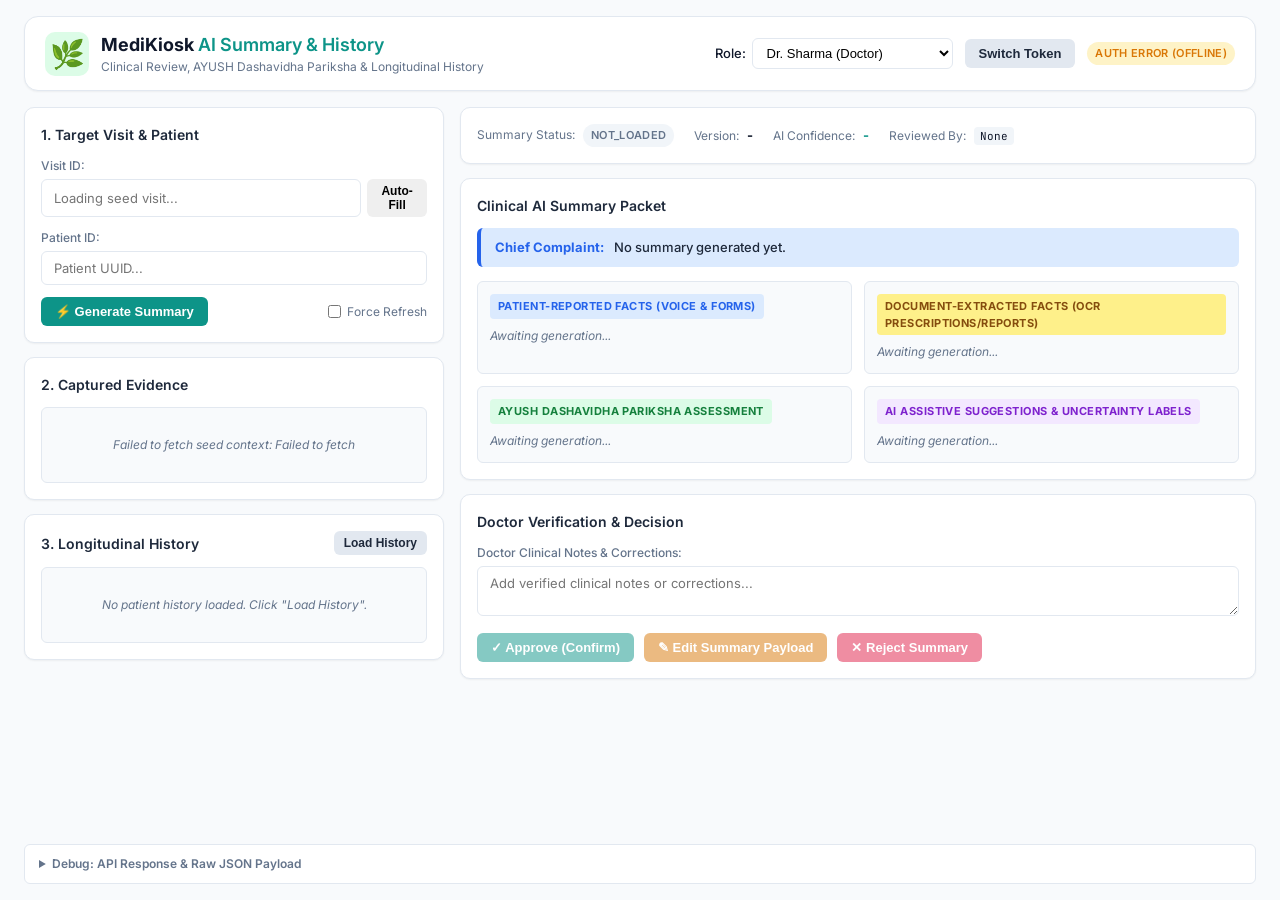
==== apps/web/index.html @ d1144e2b "AI_Summary" ====
<!DOCTYPE html>
<html lang="en">
<head>
  <meta charset="UTF-8" />
  <meta name="viewport" content="width=device-width, initial-scale=1.0" />
  <title>MediKiosk | AI Summary & History Test Console</title>
  <link rel="stylesheet" href="styles.css" />
  <link rel="preconnect" href="https://fonts.googleapis.com">
  <link rel="preconnect" href="https://fonts.gstatic.com" crossorigin>
  <link href="https://fonts.googleapis.com/css2?family=Inter:wght@400;500;600;700&family=JetBrains+Mono:wght@400;500&display=swap" rel="stylesheet">
</head>
<body>
  <div class="app-container">
    <!-- Header -->
    <header class="app-header">
      <div class="brand">
        <div class="logo-icon">🌿</div>
        <div>
          <h1>MediKiosk <span>AI Summary & History</span></h1>
          <p class="subtitle">Clinical Review, AYUSH Dashavidha Pariksha & Longitudinal History</p>
        </div>
      </div>
      <div class="auth-bar">
        <div class="role-selector">
          <label for="user-role">Role:</label>
          <select id="user-role">
            <option value="doctor" selected>Dr. Sharma (Doctor)</option>
            <option value="receptionist">Pooja Verma (Receptionist)</option>
            <option value="admin">Admin (Clinic Admin)</option>
            <option value="patient">Asha Devi (Patient)</option>
          </select>
        </div>
        <button id="btn-login" class="btn btn-secondary">Switch Token</button>
        <span id="auth-status" class="badge badge-success">Doctor Active</span>
      </div>
    </header>

    <!-- Main Workspace Split Layout -->
    <main class="main-grid">
      <!-- Left Column: Controls & Evidence -->
      <aside class="sidebar-panel">
        <!-- Target Selector Card -->
        <section class="card">
          <h2 class="card-title">1. Target Visit & Patient</h2>
          <div class="form-group">
            <label for="visit-id">Visit ID:</label>
            <div class="input-with-action">
              <input type="text" id="visit-id" placeholder="Loading seed visit..." />
              <button id="btn-load-seed" class="btn btn-sm" title="Load Seed Visit">Auto-Fill</button>
            </div>
          </div>
          <div class="form-group">
            <label for="patient-id">Patient ID:</label>
            <input type="text" id="patient-id" placeholder="Patient UUID..." />
          </div>
          <div class="button-row">
            <button id="btn-generate-summary" class="btn btn-primary">⚡ Generate Summary</button>
            <label class="checkbox-label">
              <input type="checkbox" id="chk-force-refresh" /> Force Refresh
            </label>
          </div>
        </section>

        <!-- Visit Raw Details & Inputs Card -->
        <section class="card">
          <h2 class="card-title">2. Captured Evidence</h2>
          <div id="evidence-container" class="evidence-box">
            <div class="empty-state">Click "Auto-Fill" or enter a Visit ID to inspect captured evidence.</div>
          </div>
        </section>

        <!-- Longitudinal History Card -->
        <section class="card">
          <div class="card-header-flex">
            <h2 class="card-title">3. Longitudinal History</h2>
            <button id="btn-fetch-history" class="btn btn-sm btn-secondary">Load History</button>
          </div>
          <div id="history-container" class="history-box">
            <div class="empty-state">No patient history loaded. Click "Load History".</div>
          </div>
        </section>
      </aside>

      <!-- Right Column: Live AI Summary & Doctor Review Console -->
      <section class="content-panel">
        <!-- Summary Viewer Header -->
        <div class="card summary-header-card">
          <div class="summary-status-bar">
            <div>
              <span class="label">Summary Status:</span>
              <span id="summary-badge" class="badge badge-neutral">NOT_LOADED</span>
            </div>
            <div>
              <span class="label">Version:</span>
              <strong id="summary-version">-</strong>
            </div>
            <div>
              <span class="label">AI Confidence:</span>
              <span id="summary-confidence" class="confidence-indicator">-</span>
            </div>
            <div>
              <span class="label">Reviewed By:</span>
              <span id="summary-reviewer" class="reviewer-tag">None</span>
            </div>
          </div>
        </div>

        <!-- Structured AI Clinical Summary Card -->
        <div class="card summary-body-card">
          <h2 class="card-title">Clinical AI Summary Packet</h2>
          
          <!-- Chief Complaint Banner -->
          <div id="chief-complaint-banner" class="complaint-banner">
            <span class="complaint-label">Chief Complaint:</span>
            <span id="chief-complaint-text" class="complaint-val">No summary generated yet.</span>
          </div>

          <div class="summary-sections">
            <!-- Patient Reported Facts -->
            <div class="summary-section">
              <div class="section-badge patient">Patient-Reported Facts (Voice & Forms)</div>
              <div id="patient-reported-content" class="section-content empty">Awaiting generation...</div>
            </div>

            <!-- Document Extracted Facts -->
            <div class="summary-section">
              <div class="section-badge doc">Document-Extracted Facts (OCR Prescriptions/Reports)</div>
              <div id="document-extracted-content" class="section-content empty">Awaiting generation...</div>
            </div>

            <!-- AYUSH Dashavidha Pariksha -->
            <div class="summary-section">
              <div class="section-badge ayush">AYUSH Dashavidha Pariksha Assessment</div>
              <div id="ayush-assessment-content" class="section-content empty">Awaiting generation...</div>
            </div>

            <!-- Assistive Model Suggestions & Uncertainty -->
            <div class="summary-section">
              <div class="section-badge model">AI Assistive Suggestions & Uncertainty Labels</div>
              <div id="model-suggestions-content" class="section-content empty">Awaiting generation...</div>
            </div>
          </div>
        </div>

        <!-- Doctor Review Action Console -->
        <div class="card review-action-card">
          <h2 class="card-title">Doctor Verification & Decision</h2>
          <div class="form-group">
            <label for="doctor-notes">Doctor Clinical Notes & Corrections:</label>
            <textarea id="doctor-notes" rows="2" placeholder="Add verified clinical notes or corrections..."></textarea>
          </div>
          <div class="review-buttons">
            <button id="btn-approve" class="btn btn-success" disabled>✓ Approve (Confirm)</button>
            <button id="btn-edit" class="btn btn-warning" disabled>✎ Edit Summary Payload</button>
            <button id="btn-reject" class="btn btn-danger" disabled>✕ Reject Summary</button>
          </div>
        </div>
      </section>
    </main>

    <!-- Raw JSON Inspector Drawer / Footer -->
    <footer class="app-footer">
      <details>
        <summary>Debug: API Response & Raw JSON Payload</summary>
        <pre id="raw-json-output">{}</pre>
      </details>
    </footer>
  </div>

  <script src="app.js"></script>
</body>
</html>
---- apps/web/styles.css ----
:root {
  --primary-navy: #0f172a;
  --secondary-navy: #1e293b;
  --accent-teal: #0d9488;
  --accent-teal-light: #ccfbf1;
  --accent-blue: #2563eb;
  --accent-blue-light: #dbeafe;
  --accent-amber: #d97706;
  --accent-amber-light: #fef3c7;
  --accent-rose: #e11d48;
  --accent-rose-light: #ffe4e6;
  --ayush-green: #15803d;
  --ayush-green-light: #dcfce7;
  
  --bg-page: #f8fafc;
  --bg-card: #ffffff;
  --border-color: #e2e8f0;
  --text-main: #0f172a;
  --text-muted: #64748b;
  --radius-sm: 6px;
  --radius-md: 10px;
  --radius-lg: 14px;
  --shadow-sm: 0 1px 2px rgba(0, 0, 0, 0.05);
  --shadow-md: 0 4px 6px -1px rgba(0, 0, 0, 0.07), 0 2px 4px -2px rgba(0, 0, 0, 0.05);
}

* {
  box-sizing: border-box;
  margin: 0;
  padding: 0;
}

body {
  font-family: 'Inter', system-ui, -apple-system, sans-serif;
  background-color: var(--bg-page);
  color: var(--text-main);
  line-height: 1.5;
  font-size: 14px;
}

.app-container {
  max-width: 1440px;
  margin: 0 auto;
  padding: 16px 24px;
  min-height: 100vh;
  display: flex;
  flex-direction: column;
  gap: 16px;
}

/* Header */
.app-header {
  display: flex;
  justify-content: space-between;
  align-items: center;
  background: var(--bg-card);
  padding: 14px 20px;
  border-radius: var(--radius-lg);
  border: 1px solid var(--border-color);
  box-shadow: var(--shadow-sm);
}

.brand {
  display: flex;
  align-items: center;
  gap: 12px;
}

.logo-icon {
  font-size: 28px;
  background: var(--ayush-green-light);
  width: 44px;
  height: 44px;
  display: flex;
  align-items: center;
  justify-content: center;
  border-radius: var(--radius-md);
}

.brand h1 {
  font-size: 18px;
  font-weight: 700;
  color: var(--primary-navy);
}

.brand h1 span {
  color: var(--accent-teal);
  font-weight: 600;
}

.subtitle {
  font-size: 12px;
  color: var(--text-muted);
}

.auth-bar {
  display: flex;
  align-items: center;
  gap: 12px;
}

.role-selector {
  display: flex;
  align-items: center;
  gap: 6px;
  font-size: 13px;
  font-weight: 500;
}

.role-selector select {
  padding: 6px 10px;
  border-radius: var(--radius-sm);
  border: 1px solid var(--border-color);
  background: white;
  font-size: 13px;
}

/* Badges */
.badge {
  display: inline-flex;
  align-items: center;
  padding: 3px 8px;
  border-radius: 9999px;
  font-size: 11px;
  font-weight: 600;
  letter-spacing: 0.03em;
  text-transform: uppercase;
}

.badge-success { background: var(--accent-teal-light); color: var(--accent-teal); }
.badge-warning { background: var(--accent-amber-light); color: var(--accent-amber); }
.badge-danger { background: var(--accent-rose-light); color: var(--accent-rose); }
.badge-neutral { background: #f1f5f9; color: var(--text-muted); }

/* Main Grid */
.main-grid {
  display: grid;
  grid-template-columns: 420px 1fr;
  gap: 16px;
  flex: 1;
}

/* Cards */
.card {
  background: var(--bg-card);
  border-radius: var(--radius-md);
  border: 1px solid var(--border-color);
  padding: 16px;
  box-shadow: var(--shadow-sm);
  margin-bottom: 14px;
}

.card:last-child {
  margin-bottom: 0;
}

.card-title {
  font-size: 14px;
  font-weight: 600;
  color: var(--secondary-navy);
  margin-bottom: 12px;
}

.card-header-flex {
  display: flex;
  justify-content: space-between;
  align-items: center;
  margin-bottom: 12px;
}

.card-header-flex .card-title {
  margin-bottom: 0;
}

/* Form Controls */
.form-group {
  margin-bottom: 12px;
}

.form-group label {
  display: block;
  font-size: 12px;
  font-weight: 500;
  color: var(--text-muted);
  margin-bottom: 4px;
}

.form-group input,
.form-group textarea {
  width: 100%;
  padding: 8px 12px;
  border-radius: var(--radius-sm);
  border: 1px solid var(--border-color);
  font-size: 13px;
  font-family: inherit;
  background: #ffffff;
  color: var(--text-main);
}

.form-group input:focus,
.form-group textarea:focus {
  outline: none;
  border-color: var(--accent-teal);
  box-shadow: 0 0 0 2px rgba(13, 148, 136, 0.15);
}

.input-with-action {
  display: flex;
  gap: 6px;
}

.button-row {
  display: flex;
  align-items: center;
  justify-content: space-between;
  margin-top: 8px;
}

.checkbox-label {
  display: flex;
  align-items: center;
  gap: 6px;
  font-size: 12px;
  color: var(--text-muted);
  cursor: pointer;
}

/* Buttons */
.btn {
  padding: 7px 14px;
  border-radius: var(--radius-sm);
  font-size: 13px;
  font-weight: 600;
  cursor: pointer;
  border: none;
  transition: all 0.15s ease;
  display: inline-flex;
  align-items: center;
  justify-content: center;
  gap: 6px;
}

.btn:disabled {
  opacity: 0.5;
  cursor: not-allowed;
}

.btn-primary { background: var(--accent-teal); color: white; }
.btn-primary:hover:not(:disabled) { background: #0f766e; }

.btn-secondary { background: #e2e8f0; color: var(--secondary-navy); }
.btn-secondary:hover:not(:disabled) { background: #cbd5e1; }

.btn-success { background: var(--accent-teal); color: white; }
.btn-success:hover:not(:disabled) { background: #0f766e; }

.btn-warning { background: var(--accent-amber); color: white; }
.btn-warning:hover:not(:disabled) { background: #b45309; }

.btn-danger { background: var(--accent-rose); color: white; }
.btn-danger:hover:not(:disabled) { background: #be123c; }

.btn-sm { padding: 5px 10px; font-size: 12px; }

/* Evidence & History Boxes */
.evidence-box, .history-box {
  max-height: 240px;
  overflow-y: auto;
  font-size: 12px;
  background: var(--bg-page);
  border-radius: var(--radius-sm);
  padding: 10px;
  border: 1px solid var(--border-color);
}

.empty-state {
  color: var(--text-muted);
  text-align: center;
  padding: 18px 8px;
  font-style: italic;
}

.evidence-item {
  background: white;
  padding: 8px 10px;
  border-radius: var(--radius-sm);
  border-left: 3px solid var(--accent-teal);
  margin-bottom: 6px;
  box-shadow: var(--shadow-sm);
}

.evidence-meta {
  font-size: 10px;
  color: var(--text-muted);
  margin-bottom: 2px;
  font-weight: 600;
  text-transform: uppercase;
}

/* Summary Header Status Bar */
.summary-status-bar {
  display: flex;
  flex-wrap: wrap;
  align-items: center;
  gap: 20px;
  font-size: 13px;
}

.summary-status-bar .label {
  color: var(--text-muted);
  font-size: 12px;
  margin-right: 4px;
}

.confidence-indicator {
  font-weight: 700;
  color: var(--accent-teal);
}

.reviewer-tag {
  font-family: 'JetBrains Mono', monospace;
  font-size: 11px;
  background: #f1f5f9;
  padding: 2px 6px;
  border-radius: 4px;
}

/* Complaint Banner */
.complaint-banner {
  background: var(--accent-blue-light);
  border-left: 4px solid var(--accent-blue);
  padding: 10px 14px;
  border-radius: var(--radius-sm);
  margin-bottom: 14px;
  font-size: 13px;
}

.complaint-label {
  font-weight: 700;
  color: var(--accent-blue);
  margin-right: 6px;
}

.complaint-val {
  color: var(--secondary-navy);
  font-weight: 500;
}

/* Summary Sections */
.summary-sections {
  display: grid;
  grid-template-columns: 1fr 1fr;
  gap: 12px;
}

.summary-section {
  background: var(--bg-page);
  border: 1px solid var(--border-color);
  border-radius: var(--radius-sm);
  padding: 12px;
}

.section-badge {
  font-size: 11px;
  font-weight: 700;
  text-transform: uppercase;
  letter-spacing: 0.04em;
  padding: 4px 8px;
  border-radius: 4px;
  display: inline-block;
  margin-bottom: 8px;
}

.section-badge.patient { background: var(--accent-blue-light); color: var(--accent-blue); }
.section-badge.doc { background: #fef08a; color: #854d0e; }
.section-badge.ayush { background: var(--ayush-green-light); color: var(--ayush-green); }
.section-badge.model { background: #f3e8ff; color: #7e22ce; }

.section-content {
  font-size: 12px;
}

.section-content.empty {
  color: var(--text-muted);
  font-style: italic;
}

.fact-row {
  display: flex;
  justify-content: space-between;
  margin-bottom: 4px;
  padding-bottom: 4px;
  border-bottom: 1px dashed var(--border-color);
}

.fact-key {
  font-weight: 600;
  color: var(--secondary-navy);
}

.fact-val {
  color: var(--text-main);
  text-align: right;
}

.ayush-card-grid {
  display: flex;
  flex-direction: column;
  gap: 6px;
}

.ayush-chip {
  background: white;
  padding: 6px 8px;
  border-radius: var(--radius-sm);
  border: 1px solid var(--border-color);
}

.ayush-label {
  font-weight: 700;
  color: var(--ayush-green);
  font-size: 11px;
  margin-bottom: 2px;
}

.suggestion-item {
  background: white;
  border-left: 3px solid #a855f7;
  padding: 6px 8px;
  border-radius: var(--radius-sm);
  margin-bottom: 6px;
}

.uncertainty-item {
  background: #fff1f2;
  border-left: 3px solid var(--accent-rose);
  padding: 6px 8px;
  border-radius: var(--radius-sm);
  margin-top: 6px;
  color: #9f1239;
}

/* Review Actions */
.review-action-card {
  margin-top: 14px;
}

.review-buttons {
  display: flex;
  gap: 10px;
  margin-top: 8px;
}

/* Footer Debug Drawer */
.app-footer {
  margin-top: auto;
  background: var(--bg-card);
  padding: 10px 14px;
  border-radius: var(--radius-sm);
  border: 1px solid var(--border-color);
  font-size: 12px;
}

.app-footer details summary {
  cursor: pointer;
  font-weight: 600;
  color: var(--text-muted);
}

.app-footer pre {
  margin-top: 8px;
  background: var(--primary-navy);
  color: #a7f3d0;
  padding: 10px;
  border-radius: var(--radius-sm);
  font-family: 'JetBrains Mono', monospace;
  font-size: 11px;
  overflow-x: auto;
  max-height: 200px;
}

/* History Timeline Cards */
.history-visit-card {
  background: white;
  border: 1px solid var(--border-color);
  border-radius: var(--radius-sm);
  padding: 8px;
  margin-bottom: 8px;
}

.history-visit-header {
  display: flex;
  justify-content: space-between;
  font-weight: 600;
  color: var(--secondary-navy);
  margin-bottom: 4px;
}

.medication-tag {
  display: inline-block;
  background: var(--accent-teal-light);
  color: var(--accent-teal);
  padding: 2px 6px;
  border-radius: 4px;
  font-size: 11px;
  font-weight: 600;
  margin: 2px;
}
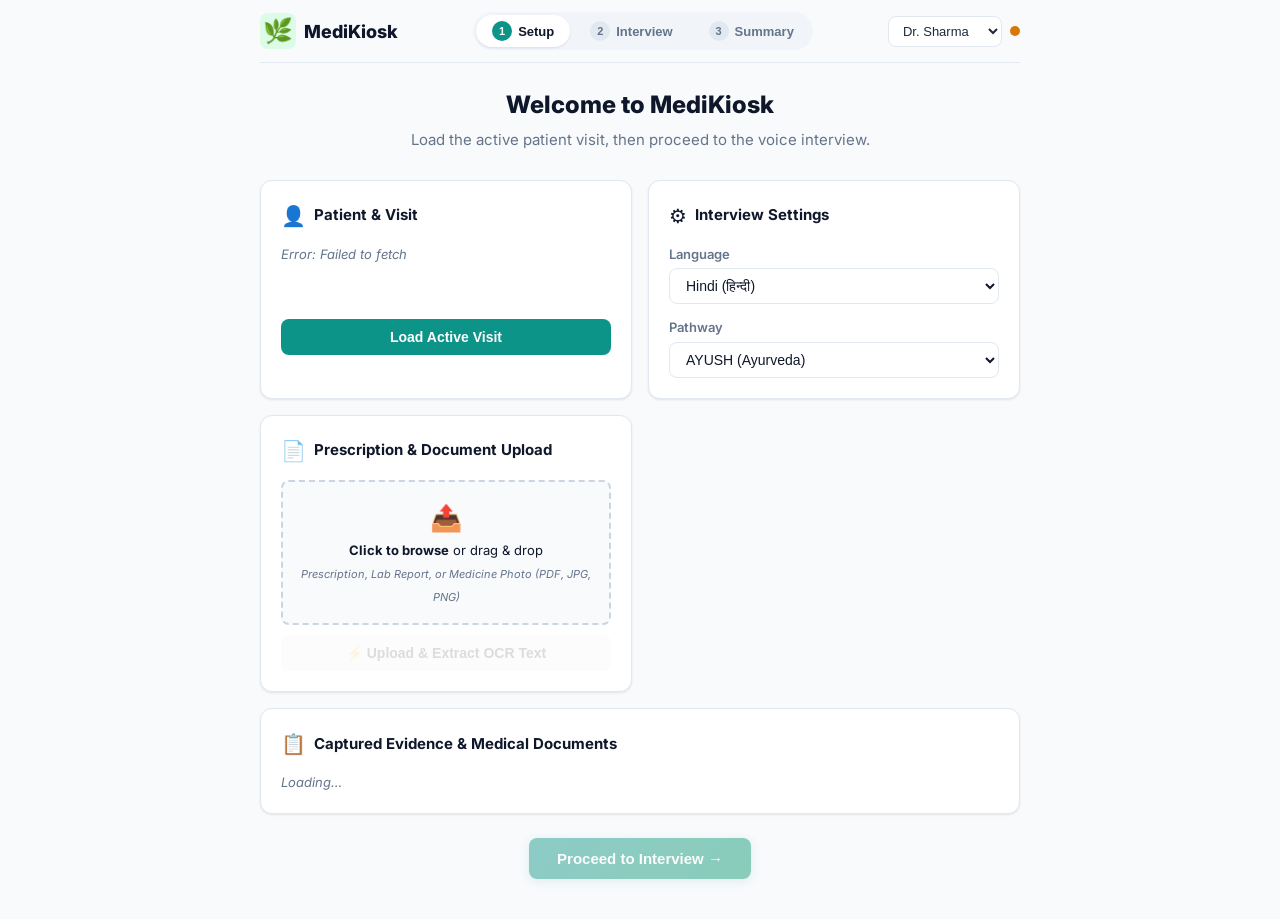
==== commit d24b7f39: "Interview_section_added" ====
--- a/apps/web/index.html
+++ b/apps/web/index.html
@@ -3,168 +3,289 @@
 <head>
   <meta charset="UTF-8" />
   <meta name="viewport" content="width=device-width, initial-scale=1.0" />
-  <title>MediKiosk | AI Summary & History Test Console</title>
+  <title>MediKiosk | Patient Intake Kiosk</title>
   <link rel="stylesheet" href="styles.css" />
   <link rel="preconnect" href="https://fonts.googleapis.com">
   <link rel="preconnect" href="https://fonts.gstatic.com" crossorigin>
-  <link href="https://fonts.googleapis.com/css2?family=Inter:wght@400;500;600;700&family=JetBrains+Mono:wght@400;500&display=swap" rel="stylesheet">
+  <link href="https://fonts.googleapis.com/css2?family=Inter:wght@400;500;600;700;800&display=swap" rel="stylesheet">
 </head>
 <body>
-  <div class="app-container">
-    <!-- Header -->
-    <header class="app-header">
-      <div class="brand">
-        <div class="logo-icon">🌿</div>
-        <div>
-          <h1>MediKiosk <span>AI Summary & History</span></h1>
-          <p class="subtitle">Clinical Review, AYUSH Dashavidha Pariksha & Longitudinal History</p>
-        </div>
-      </div>
-      <div class="auth-bar">
-        <div class="role-selector">
-          <label for="user-role">Role:</label>
-          <select id="user-role">
-            <option value="doctor" selected>Dr. Sharma (Doctor)</option>
-            <option value="receptionist">Pooja Verma (Receptionist)</option>
-            <option value="admin">Admin (Clinic Admin)</option>
-            <option value="patient">Asha Devi (Patient)</option>
-          </select>
-        </div>
-        <button id="btn-login" class="btn btn-secondary">Switch Token</button>
-        <span id="auth-status" class="badge badge-success">Doctor Active</span>
+  <div class="app-shell">
+    <!-- ───── Top Nav ───── -->
+    <header class="topbar">
+      <div class="topbar-brand">
+        <span class="brand-icon">🌿</span>
+        <span class="brand-name">MediKiosk</span>
+      </div>
+      <nav class="step-nav" id="step-nav">
+        <button class="step-tab active" data-step="1"><span class="step-num">1</span> Setup</button>
+        <button class="step-tab" data-step="2"><span class="step-num">2</span> Interview</button>
+        <button class="step-tab" data-step="3"><span class="step-num">3</span> Summary</button>
+      </nav>
+      <div class="topbar-meta">
+        <select id="user-role" class="role-select">
+          <option value="doctor" selected>Dr. Sharma</option>
+          <option value="receptionist">Receptionist</option>
+          <option value="admin">Admin</option>
+          <option value="patient">Patient</option>
+        </select>
+        <span id="auth-status" class="status-dot green"></span>
       </div>
     </header>
 
-    <!-- Main Workspace Split Layout -->
-    <main class="main-grid">
-      <!-- Left Column: Controls & Evidence -->
-      <aside class="sidebar-panel">
-        <!-- Target Selector Card -->
-        <section class="card">
-          <h2 class="card-title">1. Target Visit & Patient</h2>
-          <div class="form-group">
-            <label for="visit-id">Visit ID:</label>
-            <div class="input-with-action">
-              <input type="text" id="visit-id" placeholder="Loading seed visit..." />
-              <button id="btn-load-seed" class="btn btn-sm" title="Load Seed Visit">Auto-Fill</button>
+    <!-- ═══════════════════ STEP 1: SETUP ═══════════════════ -->
+    <section class="step-panel active" id="step-1">
+      <div class="step-hero">
+        <h2>Welcome to MediKiosk</h2>
+        <p>Load the active patient visit, then proceed to the voice interview.</p>
+      </div>
+
+      <div class="setup-grid">
+        <!-- Patient Card -->
+        <div class="setup-card" id="patient-card">
+          <div class="setup-card-header">
+            <span class="setup-card-icon">👤</span>
+            <h3>Patient & Visit</h3>
+          </div>
+          <div id="patient-info" class="patient-info-box">
+            <p class="muted-text">Click "Load Visit" to fetch the active patient.</p>
+          </div>
+          <button id="btn-load-seed" class="btn btn-primary full-w">Load Active Visit</button>
+          <!-- Hidden fields for IDs -->
+          <input type="hidden" id="visit-id" />
+          <input type="hidden" id="patient-id" />
+        </div>
+
+        <!-- Config Card -->
+        <div class="setup-card">
+          <div class="setup-card-header">
+            <span class="setup-card-icon">⚙️</span>
+            <h3>Interview Settings</h3>
+          </div>
+          <div class="config-form">
+            <label>Language
+              <select id="interview-lang">
+                <option value="en">English</option>
+                <option value="hi" selected>Hindi (हिन्दी)</option>
+              </select>
+            </label>
+            <label>Pathway
+              <select id="interview-pathway">
+                <option value="ALLOPATHIC">General (Allopathic)</option>
+                <option value="AYUSH" selected>AYUSH (Ayurveda)</option>
+              </select>
+            </label>
+          </div>
+        </div>
+
+        <!-- Document / Prescription Upload Card -->
+        <div class="setup-card">
+          <div class="setup-card-header">
+            <span class="setup-card-icon">📄</span>
+            <h3>Prescription & Document Upload</h3>
+          </div>
+          <div class="upload-box" id="upload-dropzone">
+            <input type="file" id="doc-file-input" accept="image/*,.pdf" class="file-input-hidden" />
+            <div class="upload-drop-content" id="drop-prompt">
+              <span class="upload-icon">📤</span>
+              <p><strong>Click to browse</strong> or drag & drop</p>
+              <small class="muted-text">Prescription, Lab Report, or Medicine Photo (PDF, JPG, PNG)</small>
             </div>
-          </div>
-          <div class="form-group">
-            <label for="patient-id">Patient ID:</label>
-            <input type="text" id="patient-id" placeholder="Patient UUID..." />
-          </div>
-          <div class="button-row">
-            <button id="btn-generate-summary" class="btn btn-primary">⚡ Generate Summary</button>
-            <label class="checkbox-label">
-              <input type="checkbox" id="chk-force-refresh" /> Force Refresh
-            </label>
-          </div>
-        </section>
-
-        <!-- Visit Raw Details & Inputs Card -->
-        <section class="card">
-          <h2 class="card-title">2. Captured Evidence</h2>
-          <div id="evidence-container" class="evidence-box">
-            <div class="empty-state">Click "Auto-Fill" or enter a Visit ID to inspect captured evidence.</div>
-          </div>
-        </section>
-
-        <!-- Longitudinal History Card -->
-        <section class="card">
-          <div class="card-header-flex">
-            <h2 class="card-title">3. Longitudinal History</h2>
-            <button id="btn-fetch-history" class="btn btn-sm btn-secondary">Load History</button>
-          </div>
-          <div id="history-container" class="history-box">
-            <div class="empty-state">No patient history loaded. Click "Load History".</div>
-          </div>
-        </section>
-      </aside>
-
-      <!-- Right Column: Live AI Summary & Doctor Review Console -->
-      <section class="content-panel">
-        <!-- Summary Viewer Header -->
-        <div class="card summary-header-card">
-          <div class="summary-status-bar">
-            <div>
-              <span class="label">Summary Status:</span>
-              <span id="summary-badge" class="badge badge-neutral">NOT_LOADED</span>
+            <div id="file-chosen-preview" class="file-chosen hidden">
+              <span id="chosen-file-name" class="chosen-name">filename.pdf</span>
+              <button type="button" id="btn-clear-file" class="btn-clear">✕</button>
             </div>
-            <div>
-              <span class="label">Version:</span>
-              <strong id="summary-version">-</strong>
+          </div>
+          <button id="btn-upload-doc" class="btn btn-secondary full-w" style="margin-top: 10px;" disabled>
+            ⚡ Upload & Extract OCR Text
+          </button>
+          <div id="upload-status" class="status-bar hidden" style="margin-top: 8px;"></div>
+        </div>
+
+        <!-- Evidence Card -->
+        <div class="setup-card wide">
+          <div class="setup-card-header">
+            <span class="setup-card-icon">📋</span>
+            <h3>Captured Evidence & Medical Documents</h3>
+          </div>
+          <div id="evidence-container" class="evidence-list">
+            <p class="muted-text">Evidence will appear after loading a visit.</p>
+          </div>
+        </div>
+      </div>
+
+      <div class="step-footer">
+        <button id="btn-goto-interview" class="btn btn-accent btn-lg" disabled>
+          Proceed to Interview →
+        </button>
+      </div>
+    </section>
+
+    <!-- ═══════════════════ STEP 2: INTERVIEW ═══════════════════ -->
+    <section class="step-panel" id="step-2">
+
+      <!-- 2A: Initial Intake (before any question is asked) -->
+      <div id="interview-intake" class="interview-pane">
+        <div class="intake-header">
+          <h2 id="intake-title">🎙️ Describe Your Health Concern</h2>
+          <p id="intake-subtitle">Select language, then speak or type your symptoms. Hindi is automatically transcribed & translated.</p>
+          
+          <!-- Prominent Language Selector Pills -->
+          <div class="lang-pills-row">
+            <span class="lang-pill-label">Interview Language:</span>
+            <div class="lang-pills">
+              <button type="button" class="lang-pill" data-lang="en" id="btn-lang-en">🇬🇧 English</button>
+              <button type="button" class="lang-pill active" data-lang="hi" id="btn-lang-hi">🇮🇳 हिन्दी (Hindi)</button>
             </div>
-            <div>
-              <span class="label">AI Confidence:</span>
-              <span id="summary-confidence" class="confidence-indicator">-</span>
-            </div>
-            <div>
-              <span class="label">Reviewed By:</span>
-              <span id="summary-reviewer" class="reviewer-tag">None</span>
-            </div>
-          </div>
-        </div>
-
-        <!-- Structured AI Clinical Summary Card -->
-        <div class="card summary-body-card">
-          <h2 class="card-title">Clinical AI Summary Packet</h2>
-          
-          <!-- Chief Complaint Banner -->
-          <div id="chief-complaint-banner" class="complaint-banner">
-            <span class="complaint-label">Chief Complaint:</span>
-            <span id="chief-complaint-text" class="complaint-val">No summary generated yet.</span>
-          </div>
-
-          <div class="summary-sections">
-            <!-- Patient Reported Facts -->
-            <div class="summary-section">
-              <div class="section-badge patient">Patient-Reported Facts (Voice & Forms)</div>
-              <div id="patient-reported-content" class="section-content empty">Awaiting generation...</div>
-            </div>
-
-            <!-- Document Extracted Facts -->
-            <div class="summary-section">
-              <div class="section-badge doc">Document-Extracted Facts (OCR Prescriptions/Reports)</div>
-              <div id="document-extracted-content" class="section-content empty">Awaiting generation...</div>
-            </div>
-
-            <!-- AYUSH Dashavidha Pariksha -->
-            <div class="summary-section">
-              <div class="section-badge ayush">AYUSH Dashavidha Pariksha Assessment</div>
-              <div id="ayush-assessment-content" class="section-content empty">Awaiting generation...</div>
-            </div>
-
-            <!-- Assistive Model Suggestions & Uncertainty -->
-            <div class="summary-section">
-              <div class="section-badge model">AI Assistive Suggestions & Uncertainty Labels</div>
-              <div id="model-suggestions-content" class="section-content empty">Awaiting generation...</div>
-            </div>
-          </div>
-        </div>
-
-        <!-- Doctor Review Action Console -->
-        <div class="card review-action-card">
-          <h2 class="card-title">Doctor Verification & Decision</h2>
-          <div class="form-group">
-            <label for="doctor-notes">Doctor Clinical Notes & Corrections:</label>
-            <textarea id="doctor-notes" rows="2" placeholder="Add verified clinical notes or corrections..."></textarea>
-          </div>
-          <div class="review-buttons">
-            <button id="btn-approve" class="btn btn-success" disabled>✓ Approve (Confirm)</button>
-            <button id="btn-edit" class="btn btn-warning" disabled>✎ Edit Summary Payload</button>
-            <button id="btn-reject" class="btn btn-danger" disabled>✕ Reject Summary</button>
-          </div>
-        </div>
-      </section>
-    </main>
-
-    <!-- Raw JSON Inspector Drawer / Footer -->
-    <footer class="app-footer">
-      <details>
-        <summary>Debug: API Response & Raw JSON Payload</summary>
+          </div>
+        </div>
+        <textarea id="interview-initial-text" rows="3"
+          placeholder="उदा. मुझे दो दिन से पेट में तेज दर्द और हल्का बुखार है / Severe headache for 2 days..."></textarea>
+        
+        <!-- Quick Attach Prescription in Step 2 -->
+        <div class="quick-doc-bar">
+          <button type="button" id="btn-quick-attach" class="btn-attach">
+            📎 <span id="lbl-quick-attach">Attach Prescription / Medical Document</span>
+          </button>
+          <input type="file" id="quick-doc-input" accept="image/*,.pdf" class="file-input-hidden" />
+          <span id="quick-doc-status" class="quick-status-text hidden"></span>
+        </div>
+
+        <div class="intake-actions">
+          <button id="btn-record-initial" class="btn btn-mic">
+            <span class="mic-icon">🎤</span> <span id="lbl-record-initial">Record Voice</span>
+          </button>
+          <button id="btn-start-interview" class="btn btn-primary btn-lg"><span id="lbl-start-interview">Start Interview →</span></button>
+        </div>
+        <div id="intake-status" class="status-bar hidden"></div>
+      </div>
+
+      <!-- 2B: Active Question Loop -->
+      <div id="interview-active" class="interview-pane hidden">
+        <!-- Progress -->
+        <div class="progress-strip">
+          <div class="progress-meta">
+            <span id="q-counter">Question 1 of 6</span>
+            <span id="q-percent">0%</span>
+          </div>
+          <div class="progress-track"><div id="progress-fill" class="progress-fill"></div></div>
+        </div>
+
+        <!-- Question Card -->
+        <div class="question-card">
+          <span class="slot-tag" id="slot-tag">chief_complaint</span>
+          <h3 id="question-text">What is the main health problem bringing you here today?</h3>
+          <div id="options-row" class="options-row hidden"></div>
+        </div>
+
+        <!-- Answer Area -->
+        <div class="answer-area">
+          <textarea id="answer-text" rows="2" placeholder="Type your answer or press Record..."></textarea>
+          <div class="answer-actions">
+            <button id="btn-record-turn" class="btn btn-mic"><span class="mic-icon">🎤</span> Record</button>
+            <button id="btn-skip" class="btn btn-ghost">Skip</button>
+            <button id="btn-submit-answer" class="btn btn-primary">Submit →</button>
+          </div>
+          <div id="turn-status" class="status-bar hidden"></div>
+        </div>
+
+        <!-- Transcript Preview -->
+        <div id="transcript-box" class="transcript-box hidden">
+          <strong>Transcript:</strong> <span id="transcript-text"></span>
+        </div>
+
+        <!-- Extracted Facts -->
+        <div class="facts-panel">
+          <div class="facts-header">
+            <h4>Extracted Clinical Facts (<span id="facts-count">0</span>)</h4>
+            <small class="muted-text">Standardized in English</small>
+          </div>
+          <div id="facts-list" class="facts-list">
+            <p class="muted-text">No facts extracted yet.</p>
+          </div>
+        </div>
+
+        <!-- Red Flags -->
+        <div id="red-flags" class="red-flag-banner hidden"></div>
+
+        <!-- Controls -->
+        <div class="interview-controls">
+          <button id="btn-restart" class="btn btn-ghost">🔄 Restart</button>
+          <button id="btn-complete" class="btn btn-accent btn-lg">✓ Complete Interview & Generate Summary</button>
+        </div>
+      </div>
+    </section>
+
+    <!-- ═══════════════════ STEP 3: SUMMARY & REVIEW ═══════════════════ -->
+    <section class="step-panel" id="step-3">
+      <div class="summary-header">
+        <h2>AI Clinical Summary</h2>
+        <div class="summary-meta-row">
+          <span class="meta-item">Status: <strong id="summary-badge" class="badge badge-neutral">NOT LOADED</strong></span>
+          <span class="meta-item">Version: <strong id="summary-version">—</strong></span>
+          <span class="meta-item">Confidence: <strong id="summary-confidence" class="confidence">—</strong></span>
+          <span class="meta-item">Reviewer: <strong id="summary-reviewer" class="mono">None</strong></span>
+        </div>
+      </div>
+
+      <!-- Chief Complaint -->
+      <div class="cc-banner">
+        <span class="cc-label">Chief Complaint</span>
+        <span id="chief-complaint-text">No summary generated yet.</span>
+      </div>
+
+      <!-- Sections Grid -->
+      <div class="summary-grid">
+        <div class="summary-tile patient">
+          <h4>Patient-Reported Facts</h4>
+          <div id="patient-reported-content" class="tile-body muted-text">Awaiting generation…</div>
+        </div>
+        <div class="summary-tile doc">
+          <h4>Document-Extracted (OCR)</h4>
+          <div id="document-extracted-content" class="tile-body muted-text">Awaiting generation…</div>
+        </div>
+        <div class="summary-tile ayush">
+          <h4>AYUSH Assessment</h4>
+          <div id="ayush-assessment-content" class="tile-body muted-text">Awaiting generation…</div>
+        </div>
+        <div class="summary-tile ai">
+          <h4>AI Suggestions & Uncertainty</h4>
+          <div id="model-suggestions-content" class="tile-body muted-text">Awaiting generation…</div>
+        </div>
+      </div>
+
+      <!-- Generate / Refresh -->
+      <div class="summary-actions-top">
+        <button id="btn-generate-summary" class="btn btn-primary">⚡ Generate / Refresh Summary</button>
+        <label class="check-label"><input type="checkbox" id="chk-force-refresh" /> Force Refresh</label>
+      </div>
+
+      <!-- Doctor Review -->
+      <div class="review-panel">
+        <h3>Doctor Verification</h3>
+        <textarea id="doctor-notes" rows="2" placeholder="Add clinical notes or corrections…"></textarea>
+        <div class="review-actions">
+          <button id="btn-approve" class="btn btn-approve" disabled>✓ Approve</button>
+          <button id="btn-edit" class="btn btn-edit-action" disabled>✎ Edit</button>
+          <button id="btn-reject" class="btn btn-reject" disabled>✕ Reject</button>
+        </div>
+      </div>
+
+      <!-- History -->
+      <details class="history-drawer">
+        <summary>📂 Patient Longitudinal History</summary>
+        <div id="history-container" class="history-body">
+          <p class="muted-text">Click to load history.</p>
+        </div>
+        <button id="btn-fetch-history" class="btn btn-ghost" style="margin-top:8px;">Load History</button>
+      </details>
+
+      <!-- Debug -->
+      <details class="debug-drawer">
+        <summary>🔧 Debug: Raw API JSON</summary>
         <pre id="raw-json-output">{}</pre>
       </details>
-    </footer>
+    </section>
   </div>
 
   <script src="app.js"></script>
--- a/apps/web/styles.css
+++ b/apps/web/styles.css
@@ -1,238 +1,205 @@
+/* ═══════════════════════════════════════════════════════
+   MediKiosk — Simplified Kiosk Frontend
+   Clean step-based UI for patient intake
+   ═══════════════════════════════════════════════════════ */
+
 :root {
-  --primary-navy: #0f172a;
-  --secondary-navy: #1e293b;
-  --accent-teal: #0d9488;
-  --accent-teal-light: #ccfbf1;
-  --accent-blue: #2563eb;
-  --accent-blue-light: #dbeafe;
-  --accent-amber: #d97706;
-  --accent-amber-light: #fef3c7;
-  --accent-rose: #e11d48;
-  --accent-rose-light: #ffe4e6;
-  --ayush-green: #15803d;
-  --ayush-green-light: #dcfce7;
-  
-  --bg-page: #f8fafc;
-  --bg-card: #ffffff;
-  --border-color: #e2e8f0;
-  --text-main: #0f172a;
-  --text-muted: #64748b;
-  --radius-sm: 6px;
-  --radius-md: 10px;
-  --radius-lg: 14px;
-  --shadow-sm: 0 1px 2px rgba(0, 0, 0, 0.05);
-  --shadow-md: 0 4px 6px -1px rgba(0, 0, 0, 0.07), 0 2px 4px -2px rgba(0, 0, 0, 0.05);
-}
-
-* {
-  box-sizing: border-box;
-  margin: 0;
-  padding: 0;
-}
+  --navy-900: #0f172a;
+  --navy-800: #1e293b;
+  --navy-700: #334155;
+  --slate-500: #64748b;
+  --slate-300: #cbd5e1;
+  --slate-200: #e2e8f0;
+  --slate-100: #f1f5f9;
+  --slate-50:  #f8fafc;
+  --white:     #ffffff;
+
+  --teal-600: #0d9488;
+  --teal-500: #14b8a6;
+  --teal-100: #ccfbf1;
+  --teal-50:  #f0fdfa;
+
+  --blue-600: #2563eb;
+  --blue-100: #dbeafe;
+
+  --amber-600: #d97706;
+  --amber-100: #fef3c7;
+
+  --rose-600: #e11d48;
+  --rose-100: #ffe4e6;
+
+  --green-700: #15803d;
+  --green-100: #dcfce7;
+
+  --purple-600: #7c3aed;
+  --purple-100: #f3e8ff;
+
+  --radius: 12px;
+  --radius-sm: 8px;
+  --shadow: 0 1px 3px rgba(0,0,0,0.06), 0 1px 2px rgba(0,0,0,0.04);
+  --shadow-lg: 0 10px 15px -3px rgba(0,0,0,0.08), 0 4px 6px -4px rgba(0,0,0,0.04);
+}
+
+/* ── Reset & Base ── */
+*, *::before, *::after { box-sizing: border-box; margin: 0; padding: 0; }
 
 body {
   font-family: 'Inter', system-ui, -apple-system, sans-serif;
-  background-color: var(--bg-page);
-  color: var(--text-main);
+  background: var(--slate-50);
+  color: var(--navy-900);
   line-height: 1.5;
+  font-size: 15px;
+  min-height: 100vh;
+}
+
+/* ── App Shell ── */
+.app-shell {
+  max-width: 800px;
+  margin: 0 auto;
+  padding: 0 20px 40px;
+}
+
+/* ── Top Bar ── */
+.topbar {
+  display: flex;
+  align-items: center;
+  justify-content: space-between;
+  padding: 12px 0;
+  border-bottom: 1px solid var(--slate-200);
+  margin-bottom: 24px;
+  position: sticky;
+  top: 0;
+  background: var(--slate-50);
+  z-index: 100;
+}
+
+.topbar-brand {
+  display: flex;
+  align-items: center;
+  gap: 8px;
+}
+
+.brand-icon {
+  font-size: 24px;
+  width: 36px;
+  height: 36px;
+  display: flex;
+  align-items: center;
+  justify-content: center;
+  background: var(--green-100);
+  border-radius: var(--radius-sm);
+}
+
+.brand-name {
+  font-weight: 800;
+  font-size: 18px;
+  color: var(--navy-900);
+}
+
+/* Step Nav */
+.step-nav {
+  display: flex;
+  gap: 4px;
+  background: var(--slate-100);
+  border-radius: 999px;
+  padding: 3px;
+}
+
+.step-tab {
+  display: flex;
+  align-items: center;
+  gap: 6px;
+  padding: 6px 16px;
+  border: none;
+  background: transparent;
+  border-radius: 999px;
+  font-size: 13px;
+  font-weight: 600;
+  color: var(--slate-500);
+  cursor: pointer;
+  transition: all 0.2s;
+}
+
+.step-tab.active {
+  background: var(--white);
+  color: var(--navy-900);
+  box-shadow: var(--shadow);
+}
+
+.step-tab.completed {
+  color: var(--teal-600);
+}
+
+.step-num {
+  display: inline-flex;
+  align-items: center;
+  justify-content: center;
+  width: 20px;
+  height: 20px;
+  border-radius: 50%;
+  background: var(--slate-200);
+  font-size: 11px;
+  font-weight: 700;
+}
+
+.step-tab.active .step-num {
+  background: var(--teal-600);
+  color: var(--white);
+}
+
+.step-tab.completed .step-num {
+  background: var(--teal-100);
+  color: var(--teal-600);
+}
+
+.topbar-meta {
+  display: flex;
+  align-items: center;
+  gap: 8px;
+}
+
+.role-select {
+  padding: 6px 10px;
+  border-radius: var(--radius-sm);
+  border: 1px solid var(--slate-200);
+  font-size: 13px;
+  font-weight: 500;
+  background: var(--white);
+  color: var(--navy-800);
+}
+
+.status-dot {
+  width: 10px;
+  height: 10px;
+  border-radius: 50%;
+  display: inline-block;
+}
+
+.status-dot.green { background: var(--teal-500); box-shadow: 0 0 6px var(--teal-500); }
+.status-dot.red   { background: var(--rose-600); }
+.status-dot.amber { background: var(--amber-600); }
+
+/* ── Step Panels ── */
+.step-panel {
+  display: none;
+  animation: fadeIn 0.3s ease;
+}
+
+.step-panel.active { display: block; }
+
+@keyframes fadeIn {
+  from { opacity: 0; transform: translateY(8px); }
+  to   { opacity: 1; transform: translateY(0); }
+}
+
+/* ── Buttons ── */
+.btn {
+  padding: 10px 20px;
+  border: none;
+  border-radius: var(--radius-sm);
   font-size: 14px;
-}
-
-.app-container {
-  max-width: 1440px;
-  margin: 0 auto;
-  padding: 16px 24px;
-  min-height: 100vh;
-  display: flex;
-  flex-direction: column;
-  gap: 16px;
-}
-
-/* Header */
-.app-header {
-  display: flex;
-  justify-content: space-between;
-  align-items: center;
-  background: var(--bg-card);
-  padding: 14px 20px;
-  border-radius: var(--radius-lg);
-  border: 1px solid var(--border-color);
-  box-shadow: var(--shadow-sm);
-}
-
-.brand {
-  display: flex;
-  align-items: center;
-  gap: 12px;
-}
-
-.logo-icon {
-  font-size: 28px;
-  background: var(--ayush-green-light);
-  width: 44px;
-  height: 44px;
-  display: flex;
-  align-items: center;
-  justify-content: center;
-  border-radius: var(--radius-md);
-}
-
-.brand h1 {
-  font-size: 18px;
-  font-weight: 700;
-  color: var(--primary-navy);
-}
-
-.brand h1 span {
-  color: var(--accent-teal);
-  font-weight: 600;
-}
-
-.subtitle {
-  font-size: 12px;
-  color: var(--text-muted);
-}
-
-.auth-bar {
-  display: flex;
-  align-items: center;
-  gap: 12px;
-}
-
-.role-selector {
-  display: flex;
-  align-items: center;
-  gap: 6px;
-  font-size: 13px;
-  font-weight: 500;
-}
-
-.role-selector select {
-  padding: 6px 10px;
-  border-radius: var(--radius-sm);
-  border: 1px solid var(--border-color);
-  background: white;
-  font-size: 13px;
-}
-
-/* Badges */
-.badge {
-  display: inline-flex;
-  align-items: center;
-  padding: 3px 8px;
-  border-radius: 9999px;
-  font-size: 11px;
-  font-weight: 600;
-  letter-spacing: 0.03em;
-  text-transform: uppercase;
-}
-
-.badge-success { background: var(--accent-teal-light); color: var(--accent-teal); }
-.badge-warning { background: var(--accent-amber-light); color: var(--accent-amber); }
-.badge-danger { background: var(--accent-rose-light); color: var(--accent-rose); }
-.badge-neutral { background: #f1f5f9; color: var(--text-muted); }
-
-/* Main Grid */
-.main-grid {
-  display: grid;
-  grid-template-columns: 420px 1fr;
-  gap: 16px;
-  flex: 1;
-}
-
-/* Cards */
-.card {
-  background: var(--bg-card);
-  border-radius: var(--radius-md);
-  border: 1px solid var(--border-color);
-  padding: 16px;
-  box-shadow: var(--shadow-sm);
-  margin-bottom: 14px;
-}
-
-.card:last-child {
-  margin-bottom: 0;
-}
-
-.card-title {
-  font-size: 14px;
-  font-weight: 600;
-  color: var(--secondary-navy);
-  margin-bottom: 12px;
-}
-
-.card-header-flex {
-  display: flex;
-  justify-content: space-between;
-  align-items: center;
-  margin-bottom: 12px;
-}
-
-.card-header-flex .card-title {
-  margin-bottom: 0;
-}
-
-/* Form Controls */
-.form-group {
-  margin-bottom: 12px;
-}
-
-.form-group label {
-  display: block;
-  font-size: 12px;
-  font-weight: 500;
-  color: var(--text-muted);
-  margin-bottom: 4px;
-}
-
-.form-group input,
-.form-group textarea {
-  width: 100%;
-  padding: 8px 12px;
-  border-radius: var(--radius-sm);
-  border: 1px solid var(--border-color);
-  font-size: 13px;
-  font-family: inherit;
-  background: #ffffff;
-  color: var(--text-main);
-}
-
-.form-group input:focus,
-.form-group textarea:focus {
-  outline: none;
-  border-color: var(--accent-teal);
-  box-shadow: 0 0 0 2px rgba(13, 148, 136, 0.15);
-}
-
-.input-with-action {
-  display: flex;
-  gap: 6px;
-}
-
-.button-row {
-  display: flex;
-  align-items: center;
-  justify-content: space-between;
-  margin-top: 8px;
-}
-
-.checkbox-label {
-  display: flex;
-  align-items: center;
-  gap: 6px;
-  font-size: 12px;
-  color: var(--text-muted);
+  font-weight: 600;
   cursor: pointer;
-}
-
-/* Buttons */
-.btn {
-  padding: 7px 14px;
-  border-radius: var(--radius-sm);
-  font-size: 13px;
-  font-weight: 600;
-  cursor: pointer;
-  border: none;
   transition: all 0.15s ease;
   display: inline-flex;
   align-items: center;
@@ -240,269 +207,860 @@
   gap: 6px;
 }
 
-.btn:disabled {
-  opacity: 0.5;
-  cursor: not-allowed;
-}
-
-.btn-primary { background: var(--accent-teal); color: white; }
+.btn:disabled { opacity: 0.45; cursor: not-allowed; }
+
+.btn-primary {
+  background: var(--teal-600);
+  color: var(--white);
+}
 .btn-primary:hover:not(:disabled) { background: #0f766e; }
 
-.btn-secondary { background: #e2e8f0; color: var(--secondary-navy); }
-.btn-secondary:hover:not(:disabled) { background: #cbd5e1; }
-
-.btn-success { background: var(--accent-teal); color: white; }
-.btn-success:hover:not(:disabled) { background: #0f766e; }
-
-.btn-warning { background: var(--accent-amber); color: white; }
-.btn-warning:hover:not(:disabled) { background: #b45309; }
-
-.btn-danger { background: var(--accent-rose); color: white; }
-.btn-danger:hover:not(:disabled) { background: #be123c; }
-
-.btn-sm { padding: 5px 10px; font-size: 12px; }
-
-/* Evidence & History Boxes */
-.evidence-box, .history-box {
-  max-height: 240px;
-  overflow-y: auto;
-  font-size: 12px;
-  background: var(--bg-page);
-  border-radius: var(--radius-sm);
-  padding: 10px;
-  border: 1px solid var(--border-color);
-}
-
-.empty-state {
-  color: var(--text-muted);
+.btn-accent {
+  background: linear-gradient(135deg, var(--teal-600), #059669);
+  color: var(--white);
+  box-shadow: 0 2px 8px rgba(13,148,136,0.25);
+}
+.btn-accent:hover:not(:disabled) { box-shadow: 0 4px 12px rgba(13,148,136,0.35); transform: translateY(-1px); }
+
+.btn-ghost {
+  background: var(--slate-100);
+  color: var(--navy-700);
+}
+.btn-ghost:hover:not(:disabled) { background: var(--slate-200); }
+
+.btn-mic {
+  background: var(--rose-100);
+  color: var(--rose-600);
+  border: 1px solid #fecaca;
+}
+.btn-mic:hover:not(:disabled) { background: #fecdd3; }
+.btn-mic.recording {
+  background: var(--rose-600);
+  color: var(--white);
+  animation: pulse-rec 1.2s infinite;
+}
+
+.btn-approve { background: var(--teal-600); color: var(--white); }
+.btn-approve:hover:not(:disabled) { background: #0f766e; }
+.btn-edit-action { background: var(--amber-600); color: var(--white); }
+.btn-edit-action:hover:not(:disabled) { background: #b45309; }
+.btn-reject { background: var(--rose-600); color: var(--white); }
+.btn-reject:hover:not(:disabled) { background: #be123c; }
+
+.btn-lg { padding: 12px 28px; font-size: 15px; }
+.full-w { width: 100%; }
+
+@keyframes pulse-rec {
+  0%, 100% { box-shadow: 0 0 0 0 rgba(225,29,72,0.4); }
+  50%      { box-shadow: 0 0 0 8px rgba(225,29,72,0); }
+}
+
+/* ── STEP 1: Setup ── */
+.step-hero {
   text-align: center;
-  padding: 18px 8px;
-  font-style: italic;
-}
-
-.evidence-item {
-  background: white;
-  padding: 8px 10px;
-  border-radius: var(--radius-sm);
-  border-left: 3px solid var(--accent-teal);
+  margin-bottom: 28px;
+}
+
+.step-hero h2 {
+  font-size: 24px;
+  font-weight: 800;
   margin-bottom: 6px;
-  box-shadow: var(--shadow-sm);
-}
-
-.evidence-meta {
-  font-size: 10px;
-  color: var(--text-muted);
-  margin-bottom: 2px;
-  font-weight: 600;
-  text-transform: uppercase;
-}
-
-/* Summary Header Status Bar */
-.summary-status-bar {
-  display: flex;
-  flex-wrap: wrap;
-  align-items: center;
-  gap: 20px;
-  font-size: 13px;
-}
-
-.summary-status-bar .label {
-  color: var(--text-muted);
-  font-size: 12px;
-  margin-right: 4px;
-}
-
-.confidence-indicator {
-  font-weight: 700;
-  color: var(--accent-teal);
-}
-
-.reviewer-tag {
-  font-family: 'JetBrains Mono', monospace;
-  font-size: 11px;
-  background: #f1f5f9;
-  padding: 2px 6px;
-  border-radius: 4px;
-}
-
-/* Complaint Banner */
-.complaint-banner {
-  background: var(--accent-blue-light);
-  border-left: 4px solid var(--accent-blue);
-  padding: 10px 14px;
-  border-radius: var(--radius-sm);
-  margin-bottom: 14px;
-  font-size: 13px;
-}
-
-.complaint-label {
-  font-weight: 700;
-  color: var(--accent-blue);
-  margin-right: 6px;
-}
-
-.complaint-val {
-  color: var(--secondary-navy);
-  font-weight: 500;
-}
-
-/* Summary Sections */
-.summary-sections {
+}
+
+.step-hero p {
+  color: var(--slate-500);
+  font-size: 15px;
+}
+
+.setup-grid {
   display: grid;
   grid-template-columns: 1fr 1fr;
-  gap: 12px;
-}
-
-.summary-section {
-  background: var(--bg-page);
-  border: 1px solid var(--border-color);
-  border-radius: var(--radius-sm);
-  padding: 12px;
-}
-
-.section-badge {
-  font-size: 11px;
-  font-weight: 700;
+  gap: 16px;
+  margin-bottom: 24px;
+}
+
+.setup-card {
+  background: var(--white);
+  border: 1px solid var(--slate-200);
+  border-radius: var(--radius);
+  padding: 20px;
+  box-shadow: var(--shadow);
+}
+
+.setup-card.wide {
+  grid-column: 1 / -1;
+}
+
+.setup-card-header {
+  display: flex;
+  align-items: center;
+  gap: 8px;
+  margin-bottom: 14px;
+}
+
+.setup-card-icon { font-size: 20px; }
+
+.setup-card-header h3 {
+  font-size: 15px;
+  font-weight: 700;
+}
+
+.patient-info-box {
+  min-height: 60px;
+  margin-bottom: 14px;
+}
+
+.patient-detail {
+  display: grid;
+  grid-template-columns: 1fr 1fr;
+  gap: 6px 16px;
+  font-size: 14px;
+}
+
+.patient-detail .pd-label {
+  font-weight: 600;
+  color: var(--slate-500);
+  font-size: 12px;
   text-transform: uppercase;
   letter-spacing: 0.04em;
-  padding: 4px 8px;
+}
+
+.patient-detail .pd-value {
+  font-weight: 600;
+  color: var(--navy-900);
+}
+
+.config-form {
+  display: flex;
+  flex-direction: column;
+  gap: 14px;
+}
+
+.config-form label {
+  display: flex;
+  flex-direction: column;
+  gap: 4px;
+  font-size: 13px;
+  font-weight: 600;
+  color: var(--slate-500);
+}
+
+.config-form select {
+  padding: 8px 12px;
+  border-radius: var(--radius-sm);
+  border: 1px solid var(--slate-200);
+  font-size: 14px;
+  font-weight: 500;
+  background: var(--white);
+  color: var(--navy-900);
+}
+
+.evidence-list {
+  max-height: 200px;
+  overflow-y: auto;
+}
+
+.ev-item {
+  background: var(--slate-50);
+  border-left: 3px solid var(--teal-600);
+  padding: 10px 12px;
+  border-radius: var(--radius-sm);
+  margin-bottom: 8px;
+  font-size: 13px;
+}
+
+.ev-item:last-child { margin-bottom: 0; }
+
+.ev-label {
+  font-size: 11px;
+  font-weight: 700;
+  text-transform: uppercase;
+  color: var(--teal-600);
+  margin-bottom: 2px;
+}
+
+.step-footer {
+  text-align: center;
+}
+
+/* ── STEP 2: Interview ── */
+.interview-pane {
+  max-width: 640px;
+  margin: 0 auto;
+}
+
+.intake-header {
+  text-align: center;
+  margin-bottom: 20px;
+}
+
+.intake-header h2 {
+  font-size: 22px;
+  font-weight: 800;
+  margin-bottom: 4px;
+}
+
+.intake-header p {
+  color: var(--slate-500);
+  margin-bottom: 12px;
+}
+
+.lang-pills-row {
+  display: flex;
+  align-items: center;
+  justify-content: center;
+  gap: 10px;
+  margin: 12px 0 4px;
+}
+
+.lang-pill-label {
+  font-size: 13px;
+  font-weight: 600;
+  color: var(--navy-700);
+}
+
+.lang-pills {
+  display: inline-flex;
+  gap: 6px;
+  background: var(--slate-100);
+  padding: 4px;
+  border-radius: 999px;
+  border: 1px solid var(--slate-200);
+}
+
+.lang-pill {
+  border: none;
+  background: transparent;
+  padding: 6px 14px;
+  border-radius: 999px;
+  font-size: 13px;
+  font-weight: 600;
+  color: var(--slate-500);
+  cursor: pointer;
+  transition: all 0.2s ease;
+}
+
+.lang-pill:hover {
+  color: var(--navy-900);
+}
+
+.lang-pill.active {
+  background: var(--white);
+  color: var(--teal-600);
+  box-shadow: 0 1px 4px rgba(0,0,0,0.1);
+}
+
+.interview-pane textarea {
+  width: 100%;
+  padding: 12px 14px;
+  border: 1px solid var(--slate-200);
+  border-radius: var(--radius-sm);
+  font-size: 15px;
+  font-family: inherit;
+  resize: vertical;
+  transition: border-color 0.15s;
+}
+
+.interview-pane textarea:focus {
+  outline: none;
+  border-color: var(--teal-600);
+  box-shadow: 0 0 0 3px rgba(13,148,136,0.12);
+}
+
+.quick-doc-bar {
+  display: flex;
+  align-items: center;
+  justify-content: center;
+  gap: 10px;
+  margin-top: 8px;
+}
+
+.btn-attach {
+  background: var(--slate-100);
+  border: 1px dashed var(--slate-300);
+  color: var(--navy-700);
+  padding: 6px 14px;
+  border-radius: var(--radius-sm);
+  font-size: 13px;
+  font-weight: 600;
+  cursor: pointer;
+  transition: all 0.2s ease;
+}
+
+.btn-attach:hover {
+  background: var(--teal-50);
+  border-color: var(--teal-600);
+  color: var(--teal-700);
+}
+
+.quick-status-text {
+  font-size: 12px;
+  font-weight: 600;
+  color: var(--teal-700);
+}
+
+/* Upload Box / Dropzone */
+.file-input-hidden {
+  display: none !important;
+}
+
+.upload-box {
+  border: 2px dashed var(--slate-300);
+  border-radius: var(--radius-sm);
+  padding: 16px 12px;
+  text-align: center;
+  background: var(--slate-50);
+  cursor: pointer;
+  transition: all 0.2s ease;
+}
+
+.upload-box:hover, .upload-box.dragover {
+  border-color: var(--teal-600);
+  background: var(--teal-50);
+}
+
+.upload-drop-content .upload-icon {
+  font-size: 26px;
+  display: block;
+  margin-bottom: 4px;
+}
+
+.upload-drop-content p {
+  font-size: 13px;
+  color: var(--navy-900);
+  margin-bottom: 2px;
+}
+
+.upload-drop-content small {
+  font-size: 11px;
+  color: var(--slate-500);
+}
+
+.file-chosen {
+  display: flex;
+  align-items: center;
+  justify-content: space-between;
+  background: var(--white);
+  border: 1px solid var(--teal-600);
+  padding: 8px 12px;
+  border-radius: var(--radius-sm);
+}
+
+.chosen-name {
+  font-size: 13px;
+  font-weight: 600;
+  color: var(--navy-900);
+  overflow: hidden;
+  text-overflow: ellipsis;
+  white-space: nowrap;
+}
+
+.btn-clear {
+  background: none;
+  border: none;
+  color: var(--slate-400);
+  font-size: 16px;
+  cursor: pointer;
+  padding: 0 4px;
+}
+
+.btn-clear:hover {
+  color: var(--rose-600);
+}
+
+.intake-actions {
+  display: flex;
+  gap: 10px;
+  margin-top: 12px;
+  justify-content: center;
+}
+
+/* Status Bar */
+.status-bar {
+  margin-top: 10px;
+  padding: 8px 14px;
+  border-radius: var(--radius-sm);
+  font-size: 13px;
+  font-weight: 500;
+  display: flex;
+  align-items: center;
+  gap: 8px;
+  background: var(--teal-50);
+  color: var(--green-700);
+  border: 1px solid #bbf7d0;
+}
+
+.status-bar.error {
+  background: var(--rose-100);
+  color: #9f1239;
+  border-color: #fecaca;
+}
+
+.hidden { display: none !important; }
+
+/* Progress Strip */
+.progress-strip {
+  margin-bottom: 20px;
+}
+
+.progress-meta {
+  display: flex;
+  justify-content: space-between;
+  font-size: 12px;
+  font-weight: 600;
+  color: var(--slate-500);
+  margin-bottom: 6px;
+}
+
+.progress-track {
+  width: 100%;
+  height: 6px;
+  background: var(--slate-200);
+  border-radius: 999px;
+  overflow: hidden;
+}
+
+.progress-fill {
+  height: 100%;
+  width: 0%;
+  background: linear-gradient(90deg, var(--teal-600), #059669);
+  border-radius: 999px;
+  transition: width 0.4s ease;
+}
+
+/* Question Card */
+.question-card {
+  background: var(--white);
+  border: 1px solid var(--slate-200);
+  border-radius: var(--radius);
+  padding: 20px;
+  margin-bottom: 16px;
+  box-shadow: var(--shadow);
+}
+
+.slot-tag {
+  display: inline-block;
+  font-size: 11px;
+  font-weight: 700;
+  text-transform: uppercase;
+  letter-spacing: 0.04em;
+  background: var(--blue-100);
+  color: var(--blue-600);
+  padding: 3px 8px;
   border-radius: 4px;
-  display: inline-block;
   margin-bottom: 8px;
 }
 
-.section-badge.patient { background: var(--accent-blue-light); color: var(--accent-blue); }
-.section-badge.doc { background: #fef08a; color: #854d0e; }
-.section-badge.ayush { background: var(--ayush-green-light); color: var(--ayush-green); }
-.section-badge.model { background: #f3e8ff; color: #7e22ce; }
-
-.section-content {
-  font-size: 12px;
-}
-
-.section-content.empty {
-  color: var(--text-muted);
-  font-style: italic;
-}
-
-.fact-row {
+.question-card h3 {
+  font-size: 17px;
+  font-weight: 700;
+  color: var(--navy-900);
+  line-height: 1.4;
+}
+
+.options-row {
+  display: flex;
+  flex-wrap: wrap;
+  gap: 8px;
+  margin-top: 12px;
+}
+
+.option-chip {
+  background: var(--slate-100);
+  border: 1px solid var(--slate-300);
+  color: var(--navy-800);
+  padding: 6px 14px;
+  border-radius: 999px;
+  font-size: 13px;
+  font-weight: 500;
+  cursor: pointer;
+  transition: all 0.15s;
+}
+
+.option-chip:hover {
+  background: var(--teal-600);
+  color: var(--white);
+  border-color: var(--teal-600);
+}
+
+/* Answer Area */
+.answer-area {
+  margin-bottom: 16px;
+}
+
+.answer-actions {
+  display: flex;
+  gap: 8px;
+  margin-top: 8px;
+}
+
+/* Transcript Box */
+.transcript-box {
+  background: var(--slate-100);
+  border-radius: var(--radius-sm);
+  padding: 10px 14px;
+  font-size: 13px;
+  color: var(--navy-800);
+  margin-bottom: 16px;
+}
+
+/* Facts Panel */
+.facts-panel {
+  background: var(--white);
+  border: 1px solid var(--slate-200);
+  border-radius: var(--radius);
+  padding: 16px;
+  margin-bottom: 16px;
+}
+
+.facts-header {
   display: flex;
   justify-content: space-between;
-  margin-bottom: 4px;
-  padding-bottom: 4px;
-  border-bottom: 1px dashed var(--border-color);
-}
-
-.fact-key {
-  font-weight: 600;
-  color: var(--secondary-navy);
-}
-
-.fact-val {
-  color: var(--text-main);
-  text-align: right;
-}
-
-.ayush-card-grid {
+  align-items: center;
+  margin-bottom: 10px;
+}
+
+.facts-header h4 {
+  font-size: 14px;
+  font-weight: 700;
+}
+
+.facts-list {
   display: flex;
   flex-direction: column;
   gap: 6px;
-}
-
-.ayush-chip {
-  background: white;
-  padding: 6px 8px;
-  border-radius: var(--radius-sm);
-  border: 1px solid var(--border-color);
-}
-
-.ayush-label {
-  font-weight: 700;
-  color: var(--ayush-green);
+  max-height: 200px;
+  overflow-y: auto;
+}
+
+.fact-chip {
+  display: flex;
+  justify-content: space-between;
+  align-items: center;
+  background: var(--slate-50);
+  border: 1px solid var(--slate-200);
+  border-radius: var(--radius-sm);
+  padding: 8px 12px;
+  font-size: 13px;
+}
+
+.fact-info {
+  flex: 1;
+}
+
+.fact-slot {
+  font-size: 10px;
+  font-weight: 700;
+  text-transform: uppercase;
+  color: var(--teal-600);
+  letter-spacing: 0.04em;
+}
+
+.fact-value {
+  color: var(--navy-900);
+  font-weight: 500;
+}
+
+.fact-original {
+  color: var(--slate-500);
   font-size: 11px;
-  margin-bottom: 2px;
-}
-
-.suggestion-item {
-  background: white;
-  border-left: 3px solid #a855f7;
-  padding: 6px 8px;
+  font-style: italic;
+}
+
+.fact-actions {
+  display: flex;
+  gap: 4px;
+  margin-left: 8px;
+}
+
+.fact-actions button {
+  background: transparent;
+  border: none;
+  cursor: pointer;
+  font-size: 13px;
+  padding: 4px;
+  border-radius: 4px;
+}
+
+.fact-actions button:hover { background: var(--slate-200); }
+
+/* Red Flags */
+.red-flag-banner {
+  background: #fef2f2;
+  border: 1px solid #fecaca;
+  border-left: 4px solid var(--rose-600);
+  border-radius: var(--radius-sm);
+  padding: 12px 14px;
+  margin-bottom: 16px;
+  color: #991b1b;
+  font-weight: 600;
+  font-size: 14px;
+}
+
+.interview-controls {
+  display: flex;
+  justify-content: space-between;
+  gap: 12px;
+  padding-top: 8px;
+}
+
+/* ── STEP 3: Summary ── */
+.summary-header {
+  margin-bottom: 20px;
+}
+
+.summary-header h2 {
+  font-size: 22px;
+  font-weight: 800;
+  margin-bottom: 8px;
+}
+
+.summary-meta-row {
+  display: flex;
+  flex-wrap: wrap;
+  gap: 16px;
+  font-size: 13px;
+  color: var(--slate-500);
+}
+
+.meta-item strong {
+  color: var(--navy-900);
+}
+
+.badge {
+  display: inline-block;
+  padding: 2px 8px;
+  border-radius: 999px;
+  font-size: 11px;
+  font-weight: 700;
+  text-transform: uppercase;
+  letter-spacing: 0.03em;
+}
+
+.badge-neutral  { background: var(--slate-100); color: var(--slate-500); }
+.badge-success  { background: var(--teal-100);  color: var(--teal-600); }
+.badge-warning  { background: var(--amber-100); color: var(--amber-600); }
+.badge-danger   { background: var(--rose-100);  color: var(--rose-600); }
+
+.confidence { color: var(--teal-600); font-weight: 700; }
+.mono { font-family: monospace; font-size: 12px; }
+
+/* CC Banner */
+.cc-banner {
+  background: var(--blue-100);
+  border-left: 4px solid var(--blue-600);
+  padding: 14px 18px;
+  border-radius: var(--radius-sm);
+  margin-bottom: 20px;
+  font-size: 15px;
+}
+
+.cc-label {
+  font-weight: 700;
+  color: var(--blue-600);
+  margin-right: 8px;
+}
+
+/* Summary Grid */
+.summary-grid {
+  display: grid;
+  grid-template-columns: 1fr 1fr;
+  gap: 14px;
+  margin-bottom: 20px;
+}
+
+.summary-tile {
+  background: var(--white);
+  border: 1px solid var(--slate-200);
+  border-radius: var(--radius);
+  padding: 16px;
+  box-shadow: var(--shadow);
+}
+
+.summary-tile h4 {
+  font-size: 12px;
+  font-weight: 700;
+  text-transform: uppercase;
+  letter-spacing: 0.04em;
+  margin-bottom: 10px;
+  padding-bottom: 8px;
+  border-bottom: 2px solid var(--slate-100);
+}
+
+.summary-tile.patient h4 { color: var(--blue-600); border-color: var(--blue-100); }
+.summary-tile.doc h4     { color: #854d0e;  border-color: #fef08a; }
+.summary-tile.ayush h4   { color: var(--green-700); border-color: var(--green-100); }
+.summary-tile.ai h4      { color: var(--purple-600); border-color: var(--purple-100); }
+
+.tile-body {
+  font-size: 13px;
+  line-height: 1.6;
+}
+
+.tile-body .fact-row {
+  display: flex;
+  justify-content: space-between;
+  padding: 4px 0;
+  border-bottom: 1px dashed var(--slate-200);
+}
+
+.tile-body .fact-row:last-child { border-bottom: none; }
+.tile-body .fact-key { font-weight: 600; color: var(--navy-800); }
+.tile-body .fact-val { color: var(--navy-900); text-align: right; }
+
+.tile-body .ayush-row {
+  padding: 6px 0;
+  border-bottom: 1px solid var(--slate-100);
+}
+.tile-body .ayush-row:last-child { border-bottom: none; }
+.tile-body .ayush-label {
+  font-weight: 700;
+  color: var(--green-700);
+  font-size: 12px;
+}
+
+.tile-body .suggestion-item {
+  background: var(--slate-50);
+  border-left: 3px solid var(--purple-600);
+  padding: 8px 10px;
   border-radius: var(--radius-sm);
   margin-bottom: 6px;
 }
 
-.uncertainty-item {
-  background: #fff1f2;
-  border-left: 3px solid var(--accent-rose);
-  padding: 6px 8px;
+.tile-body .uncertainty-item {
+  background: var(--rose-100);
+  border-left: 3px solid var(--rose-600);
+  padding: 8px 10px;
   border-radius: var(--radius-sm);
   margin-top: 6px;
   color: #9f1239;
 }
 
-/* Review Actions */
-.review-action-card {
-  margin-top: 14px;
-}
-
-.review-buttons {
+.summary-actions-top {
+  display: flex;
+  align-items: center;
+  gap: 14px;
+  margin-bottom: 20px;
+}
+
+.check-label {
+  display: flex;
+  align-items: center;
+  gap: 6px;
+  font-size: 13px;
+  color: var(--slate-500);
+  cursor: pointer;
+}
+
+/* Review Panel */
+.review-panel {
+  background: var(--white);
+  border: 1px solid var(--slate-200);
+  border-radius: var(--radius);
+  padding: 20px;
+  margin-bottom: 20px;
+  box-shadow: var(--shadow);
+}
+
+.review-panel h3 {
+  font-size: 16px;
+  font-weight: 700;
+  margin-bottom: 12px;
+}
+
+.review-panel textarea {
+  width: 100%;
+  padding: 10px 14px;
+  border: 1px solid var(--slate-200);
+  border-radius: var(--radius-sm);
+  font-size: 14px;
+  font-family: inherit;
+  resize: vertical;
+  margin-bottom: 12px;
+}
+
+.review-panel textarea:focus {
+  outline: none;
+  border-color: var(--teal-600);
+  box-shadow: 0 0 0 3px rgba(13,148,136,0.12);
+}
+
+.review-actions {
   display: flex;
   gap: 10px;
-  margin-top: 8px;
-}
-
-/* Footer Debug Drawer */
-.app-footer {
-  margin-top: auto;
-  background: var(--bg-card);
-  padding: 10px 14px;
-  border-radius: var(--radius-sm);
-  border: 1px solid var(--border-color);
-  font-size: 12px;
-}
-
-.app-footer details summary {
+}
+
+/* History & Debug Drawers */
+.history-drawer, .debug-drawer {
+  background: var(--white);
+  border: 1px solid var(--slate-200);
+  border-radius: var(--radius);
+  padding: 14px 18px;
+  margin-bottom: 14px;
+}
+
+.history-drawer summary, .debug-drawer summary {
   cursor: pointer;
-  font-weight: 600;
-  color: var(--text-muted);
-}
-
-.app-footer pre {
-  margin-top: 8px;
-  background: var(--primary-navy);
-  color: #a7f3d0;
-  padding: 10px;
-  border-radius: var(--radius-sm);
-  font-family: 'JetBrains Mono', monospace;
-  font-size: 11px;
-  overflow-x: auto;
-  max-height: 200px;
-}
-
-/* History Timeline Cards */
-.history-visit-card {
-  background: white;
-  border: 1px solid var(--border-color);
-  border-radius: var(--radius-sm);
-  padding: 8px;
+  font-weight: 700;
+  font-size: 14px;
+  color: var(--navy-800);
+}
+
+.history-body {
+  margin-top: 12px;
+  max-height: 300px;
+  overflow-y: auto;
+}
+
+.history-visit {
+  background: var(--slate-50);
+  border: 1px solid var(--slate-200);
+  border-radius: var(--radius-sm);
+  padding: 10px 12px;
   margin-bottom: 8px;
 }
 
-.history-visit-header {
+.history-visit-head {
   display: flex;
   justify-content: space-between;
   font-weight: 600;
-  color: var(--secondary-navy);
   margin-bottom: 4px;
 }
 
 .medication-tag {
   display: inline-block;
-  background: var(--accent-teal-light);
-  color: var(--accent-teal);
-  padding: 2px 6px;
-  border-radius: 4px;
+  background: var(--teal-100);
+  color: var(--teal-600);
+  padding: 2px 8px;
+  border-radius: 999px;
   font-size: 11px;
   font-weight: 600;
   margin: 2px;
 }
+
+.debug-drawer pre {
+  margin-top: 10px;
+  background: var(--navy-900);
+  color: #a7f3d0;
+  padding: 14px;
+  border-radius: var(--radius-sm);
+  font-family: 'JetBrains Mono', monospace;
+  font-size: 12px;
+  overflow-x: auto;
+  max-height: 250px;
+}
+
+/* ── Shared Utils ── */
+.muted-text {
+  color: var(--slate-500);
+  font-style: italic;
+  font-size: 13px;
+}
+
+/* ── Responsive ── */
+@media (max-width: 700px) {
+  .setup-grid { grid-template-columns: 1fr; }
+  .summary-grid { grid-template-columns: 1fr; }
+  .step-nav { display: none; }
+  .topbar { flex-wrap: wrap; gap: 8px; }
+}
